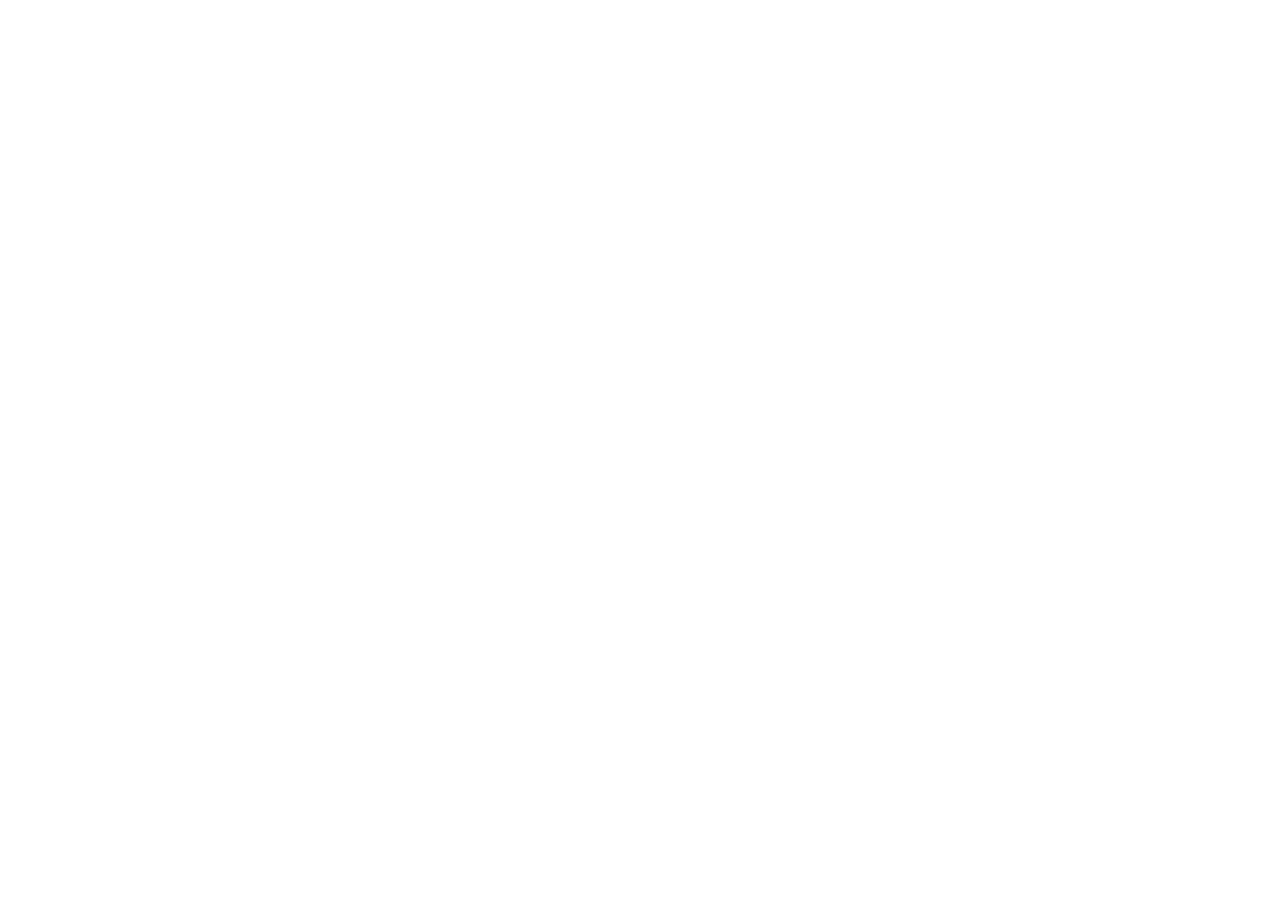
==== index.html @ a59c79bf "init" ====
<!DOCTYPE html>
<html>

<head>
    <meta charset="UTF-8">
    <meta content="IE=Edge" http-equiv="X-UA-Compatible">
    <meta name="description" content="A new Flutter project.">

    <!-- iOS meta tags & icons -->
    <meta name="apple-mobile-web-app-capable" content="yes">
    <meta name="apple-mobile-web-app-status-bar-style" content="black">
    <meta name="apple-mobile-web-app-title" content="portfolio_x">
    <link rel="apple-touch-icon" href="icons/Icon-192.png">

    <!-- Favicon -->
    <link rel="shortcut icon" type="image/png" href="favicon.ico" />

    <title>portfolio_x</title>
    <link rel="manifest" href="manifest.json">
</head>

<body>
    <!-- This script installs service_worker.js to provide PWA functionality to
       application. For more information, see:
       https://developers.google.com/web/fundamentals/primers/service-workers -->
    <script>
        if ('serviceWorker' in navigator) {
            window.addEventListener('load', function() {
                navigator.serviceWorker.register('flutter_service_worker.js');
            });
        }
    </script>
    <script src="main.dart.js" type="application/javascript"></script>
</body>

</html>
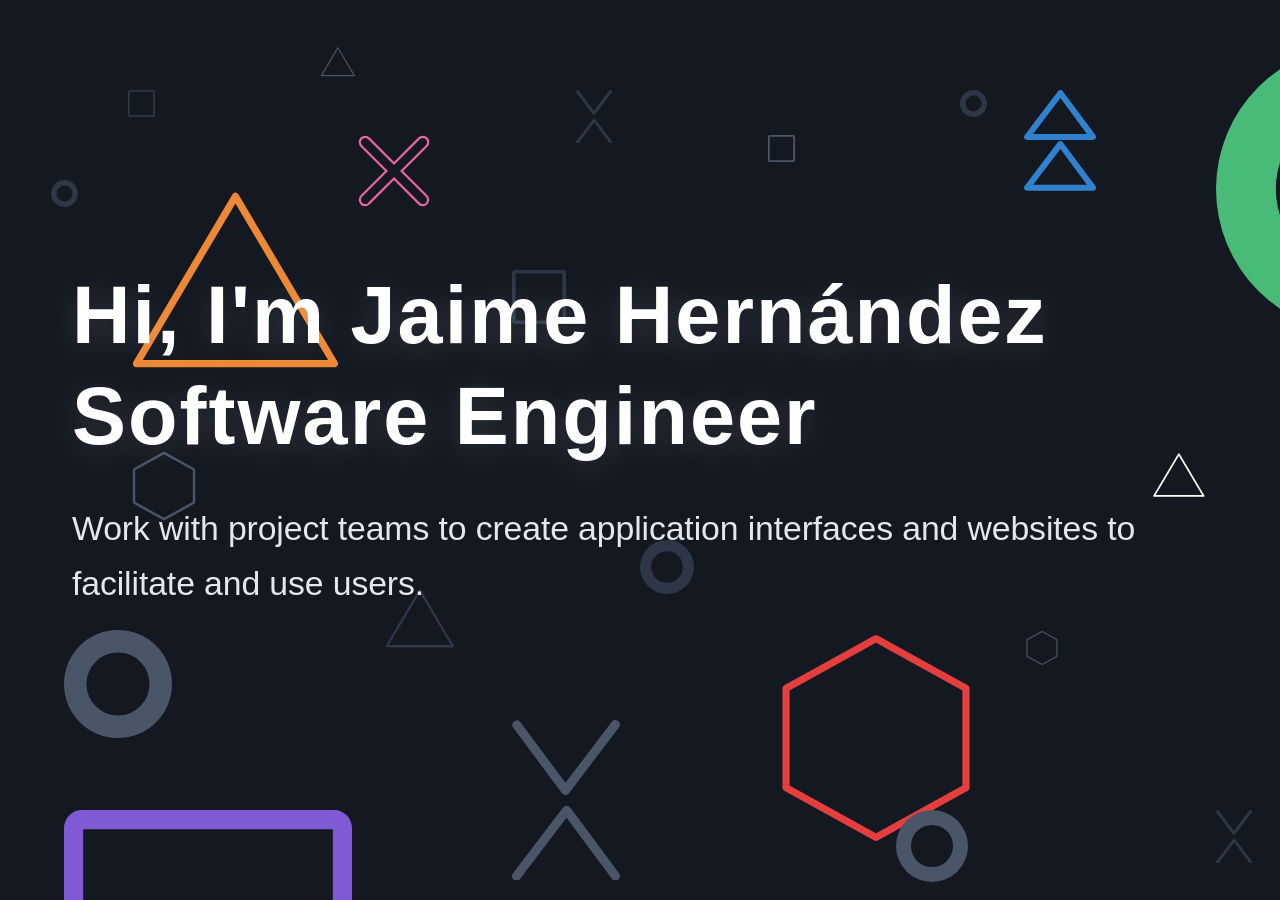
==== commit 575272f2: "cambio de portfolio a gatsby" ====
--- a/index.html
+++ b/index.html
@@ -1,36 +1,5 @@
-<!DOCTYPE html>
-<html>
-
-<head>
-    <meta charset="UTF-8">
-    <meta content="IE=Edge" http-equiv="X-UA-Compatible">
-    <meta name="description" content="A new Flutter project.">
-
-    <!-- iOS meta tags & icons -->
-    <meta name="apple-mobile-web-app-capable" content="yes">
-    <meta name="apple-mobile-web-app-status-bar-style" content="black">
-    <meta name="apple-mobile-web-app-title" content="portfolio_x">
-    <link rel="apple-touch-icon" href="icons/Icon-192.png">
-
-    <!-- Favicon -->
-    <link rel="shortcut icon" type="image/png" href="favicon.ico" />
-
-    <title>portfolio_x</title>
-    <link rel="manifest" href="manifest.json">
-</head>
-
-<body>
-    <!-- This script installs service_worker.js to provide PWA functionality to
-       application. For more information, see:
-       https://developers.google.com/web/fundamentals/primers/service-workers -->
-    <script>
-        if ('serviceWorker' in navigator) {
-            window.addEventListener('load', function() {
-                navigator.serviceWorker.register('flutter_service_worker.js');
-            });
-        }
-    </script>
-    <script src="main.dart.js" type="application/javascript"></script>
-</body>
-
-</html>+<!DOCTYPE html><html lang="en"><head><meta charSet="utf-8"/><meta http-equiv="x-ua-compatible" content="ie=edge"/><meta name="viewport" content="width=device-width, initial-scale=1, shrink-to-fit=no"/><meta name="generator" content="Gatsby 2.28.2"/><title data-react-helmet="true">My Portfolio</title><link data-react-helmet="true" rel="icon" type="image/png" sizes="32x32" href="/favicon-32x32.png"/><link data-react-helmet="true" rel="icon" type="image/png" sizes="16x16" href="/favicon-16x16.png"/><link data-react-helmet="true" rel="apple-touch-icon" sizes="180x180" href="/apple-touch-icon.png"/><meta data-react-helmet="true" name="description" content="Playful and Colorful One-Page portfolio featuring Parallax effects and animations"/><meta data-react-helmet="true" name="image" content="https://cara.lekoarts.de/banner.jpg"/><meta data-react-helmet="true" property="og:title" content="My Portfolio"/><meta data-react-helmet="true" property="og:url" content="https://cara.lekoarts.de"/><meta data-react-helmet="true" property="og:description" content="Playful and Colorful One-Page portfolio featuring Parallax effects and animations"/><meta data-react-helmet="true" property="og:image" content="https://cara.lekoarts.de/banner.jpg"/><meta data-react-helmet="true" property="og:type" content="website"/><meta data-react-helmet="true" property="og:image:alt" content="Playful and Colorful One-Page portfolio featuring Parallax effects and animations"/><meta data-react-helmet="true" name="twitter:card" content="summary_large_image"/><meta data-react-helmet="true" name="twitter:title" content="My Portfolio"/><meta data-react-helmet="true" name="twitter:url" content="https://cara.lekoarts.de"/><meta data-react-helmet="true" name="twitter:description" content="Playful and Colorful One-Page portfolio featuring Parallax effects and animations"/><meta data-react-helmet="true" name="twitter:image" content="https://cara.lekoarts.de/banner.jpg"/><meta data-react-helmet="true" name="twitter:image:alt" content="Playful and Colorful One-Page portfolio featuring Parallax effects and animations"/><meta data-react-helmet="true" name="twitter:creator" content="@lekoarts_de"/><meta data-react-helmet="true" name="gatsby-theme" content="@lekoarts/gatsby-theme-cara"/><link rel="manifest" href="/manifest.webmanifest" crossorigin="anonymous"/><meta name="theme-color" content="#f6ad55"/><link rel="apple-touch-icon" sizes="192x192" href="/android-chrome-192x192.png"/><link rel="apple-touch-icon" sizes="512x512" href="/android-chrome-512x512.png"/><link as="script" rel="preload" href="/webpack-runtime-96b3100fbe559f95553b.js"/><link as="script" rel="preload" href="/framework-06f646d936b841f99ebd.js"/><link as="script" rel="preload" href="/app-fcf9f30c5db906c65eaf.js"/><link as="script" rel="preload" href="/component---node-modules-lekoarts-gatsby-theme-cara-src-templates-cara-tsx-1dc8225db6b02e8718f2.js"/><link as="fetch" rel="preload" href="/page-data/index/page-data.json" crossorigin="anonymous"/><link as="fetch" rel="preload" href="/page-data/sq/d/318001574.json" crossorigin="anonymous"/><link as="fetch" rel="preload" href="/page-data/app-data.json" crossorigin="anonymous"/></head><body><script>(function() { try {
+  var mode = localStorage.getItem('theme-ui-color-mode');
+  if (!mode) return
+  document.body.classList.add('theme-ui-' + mode);
+} catch (e) {} })();</script><div id="___gatsby"><style data-emotion-css="7j32ix">body{--theme-ui-colors-transparent:var(--theme-ui-colors-transparent,transparent);--theme-ui-colors-black:var(--theme-ui-colors-black,#000);--theme-ui-colors-white:var(--theme-ui-colors-white,#fff);--theme-ui-colors-gray-0:var(--theme-ui-colors-gray-0,null);--theme-ui-colors-gray-1:var(--theme-ui-colors-gray-1,#f7fafc);--theme-ui-colors-gray-2:var(--theme-ui-colors-gray-2,#edf2f7);--theme-ui-colors-gray-3:var(--theme-ui-colors-gray-3,#e2e8f0);--theme-ui-colors-gray-4:var(--theme-ui-colors-gray-4,#cbd5e0);--theme-ui-colors-gray-5:var(--theme-ui-colors-gray-5,#a0aec0);--theme-ui-colors-gray-6:var(--theme-ui-colors-gray-6,#718096);--theme-ui-colors-gray-7:var(--theme-ui-colors-gray-7,#4a5568);--theme-ui-colors-gray-8:var(--theme-ui-colors-gray-8,#2d3748);--theme-ui-colors-gray-9:var(--theme-ui-colors-gray-9,#1a202c);--theme-ui-colors-red-0:var(--theme-ui-colors-red-0,null);--theme-ui-colors-red-1:var(--theme-ui-colors-red-1,#fff5f5);--theme-ui-colors-red-2:var(--theme-ui-colors-red-2,#fed7d7);--theme-ui-colors-red-3:var(--theme-ui-colors-red-3,#feb2b2);--theme-ui-colors-red-4:var(--theme-ui-colors-red-4,#fc8181);--theme-ui-colors-red-5:var(--theme-ui-colors-red-5,#f56565);--theme-ui-colors-red-6:var(--theme-ui-colors-red-6,#e53e3e);--theme-ui-colors-red-7:var(--theme-ui-colors-red-7,#c53030);--theme-ui-colors-red-8:var(--theme-ui-colors-red-8,#9b2c2c);--theme-ui-colors-red-9:var(--theme-ui-colors-red-9,#742a2a);--theme-ui-colors-orange-0:var(--theme-ui-colors-orange-0,null);--theme-ui-colors-orange-1:var(--theme-ui-colors-orange-1,#fffaf0);--theme-ui-colors-orange-2:var(--theme-ui-colors-orange-2,#feebc8);--theme-ui-colors-orange-3:var(--theme-ui-colors-orange-3,#fbd38d);--theme-ui-colors-orange-4:var(--theme-ui-colors-orange-4,#f6ad55);--theme-ui-colors-orange-5:var(--theme-ui-colors-orange-5,#ed8936);--theme-ui-colors-orange-6:var(--theme-ui-colors-orange-6,#dd6b20);--theme-ui-colors-orange-7:var(--theme-ui-colors-orange-7,#c05621);--theme-ui-colors-orange-8:var(--theme-ui-colors-orange-8,#9c4221);--theme-ui-colors-orange-9:var(--theme-ui-colors-orange-9,#7b341e);--theme-ui-colors-yellow-0:var(--theme-ui-colors-yellow-0,null);--theme-ui-colors-yellow-1:var(--theme-ui-colors-yellow-1,#fffff0);--theme-ui-colors-yellow-2:var(--theme-ui-colors-yellow-2,#fefcbf);--theme-ui-colors-yellow-3:var(--theme-ui-colors-yellow-3,#faf089);--theme-ui-colors-yellow-4:var(--theme-ui-colors-yellow-4,#f6e05e);--theme-ui-colors-yellow-5:var(--theme-ui-colors-yellow-5,#ecc94b);--theme-ui-colors-yellow-6:var(--theme-ui-colors-yellow-6,#d69e2e);--theme-ui-colors-yellow-7:var(--theme-ui-colors-yellow-7,#b7791f);--theme-ui-colors-yellow-8:var(--theme-ui-colors-yellow-8,#975a16);--theme-ui-colors-yellow-9:var(--theme-ui-colors-yellow-9,#744210);--theme-ui-colors-green-0:var(--theme-ui-colors-green-0,null);--theme-ui-colors-green-1:var(--theme-ui-colors-green-1,#f0fff4);--theme-ui-colors-green-2:var(--theme-ui-colors-green-2,#c6f6d5);--theme-ui-colors-green-3:var(--theme-ui-colors-green-3,#9ae6b4);--theme-ui-colors-green-4:var(--theme-ui-colors-green-4,#68d391);--theme-ui-colors-green-5:var(--theme-ui-colors-green-5,#48bb78);--theme-ui-colors-green-6:var(--theme-ui-colors-green-6,#38a169);--theme-ui-colors-green-7:var(--theme-ui-colors-green-7,#2f855a);--theme-ui-colors-green-8:var(--theme-ui-colors-green-8,#276749);--theme-ui-colors-green-9:var(--theme-ui-colors-green-9,#22543d);--theme-ui-colors-teal-0:var(--theme-ui-colors-teal-0,null);--theme-ui-colors-teal-1:var(--theme-ui-colors-teal-1,#e6fffa);--theme-ui-colors-teal-2:var(--theme-ui-colors-teal-2,#b2f5ea);--theme-ui-colors-teal-3:var(--theme-ui-colors-teal-3,#81e6d9);--theme-ui-colors-teal-4:var(--theme-ui-colors-teal-4,#4fd1c5);--theme-ui-colors-teal-5:var(--theme-ui-colors-teal-5,#38b2ac);--theme-ui-colors-teal-6:var(--theme-ui-colors-teal-6,#319795);--theme-ui-colors-teal-7:var(--theme-ui-colors-teal-7,#2c7a7b);--theme-ui-colors-teal-8:var(--theme-ui-colors-teal-8,#285e61);--theme-ui-colors-teal-9:var(--theme-ui-colors-teal-9,#234e52);--theme-ui-colors-blue-0:var(--theme-ui-colors-blue-0,null);--theme-ui-colors-blue-1:var(--theme-ui-colors-blue-1,#ebf8ff);--theme-ui-colors-blue-2:var(--theme-ui-colors-blue-2,#bee3f8);--theme-ui-colors-blue-3:var(--theme-ui-colors-blue-3,#90cdf4);--theme-ui-colors-blue-4:var(--theme-ui-colors-blue-4,#63b3ed);--theme-ui-colors-blue-5:var(--theme-ui-colors-blue-5,#4299e1);--theme-ui-colors-blue-6:var(--theme-ui-colors-blue-6,#3182ce);--theme-ui-colors-blue-7:var(--theme-ui-colors-blue-7,#2b6cb0);--theme-ui-colors-blue-8:var(--theme-ui-colors-blue-8,#2c5282);--theme-ui-colors-blue-9:var(--theme-ui-colors-blue-9,#2a4365);--theme-ui-colors-indigo-0:var(--theme-ui-colors-indigo-0,null);--theme-ui-colors-indigo-1:var(--theme-ui-colors-indigo-1,#ebf4ff);--theme-ui-colors-indigo-2:var(--theme-ui-colors-indigo-2,#c3dafe);--theme-ui-colors-indigo-3:var(--theme-ui-colors-indigo-3,#a3bffa);--theme-ui-colors-indigo-4:var(--theme-ui-colors-indigo-4,#7f9cf5);--theme-ui-colors-indigo-5:var(--theme-ui-colors-indigo-5,#667eea);--theme-ui-colors-indigo-6:var(--theme-ui-colors-indigo-6,#5a67d8);--theme-ui-colors-indigo-7:var(--theme-ui-colors-indigo-7,#4c51bf);--theme-ui-colors-indigo-8:var(--theme-ui-colors-indigo-8,#434190);--theme-ui-colors-indigo-9:var(--theme-ui-colors-indigo-9,#3c366b);--theme-ui-colors-purple-0:var(--theme-ui-colors-purple-0,null);--theme-ui-colors-purple-1:var(--theme-ui-colors-purple-1,#faf5ff);--theme-ui-colors-purple-2:var(--theme-ui-colors-purple-2,#e9d8fd);--theme-ui-colors-purple-3:var(--theme-ui-colors-purple-3,#d6bcfa);--theme-ui-colors-purple-4:var(--theme-ui-colors-purple-4,#b794f4);--theme-ui-colors-purple-5:var(--theme-ui-colors-purple-5,#9f7aea);--theme-ui-colors-purple-6:var(--theme-ui-colors-purple-6,#805ad5);--theme-ui-colors-purple-7:var(--theme-ui-colors-purple-7,#6b46c1);--theme-ui-colors-purple-8:var(--theme-ui-colors-purple-8,#553c9a);--theme-ui-colors-purple-9:var(--theme-ui-colors-purple-9,#44337a);--theme-ui-colors-pink-0:var(--theme-ui-colors-pink-0,null);--theme-ui-colors-pink-1:var(--theme-ui-colors-pink-1,#fff5f7);--theme-ui-colors-pink-2:var(--theme-ui-colors-pink-2,#fed7e2);--theme-ui-colors-pink-3:var(--theme-ui-colors-pink-3,#fbb6ce);--theme-ui-colors-pink-4:var(--theme-ui-colors-pink-4,#f687b3);--theme-ui-colors-pink-5:var(--theme-ui-colors-pink-5,#ed64a6);--theme-ui-colors-pink-6:var(--theme-ui-colors-pink-6,#d53f8c);--theme-ui-colors-pink-7:var(--theme-ui-colors-pink-7,#b83280);--theme-ui-colors-pink-8:var(--theme-ui-colors-pink-8,#97266d);--theme-ui-colors-pink-9:var(--theme-ui-colors-pink-9,#702459);--theme-ui-colors-grayDark:var(--theme-ui-colors-grayDark,#2d3748);--theme-ui-colors-text:var(--theme-ui-colors-text,#e2e8f0);--theme-ui-colors-background:var(--theme-ui-colors-background,#141821);--theme-ui-colors-primary:var(--theme-ui-colors-primary,#f6ad55);--theme-ui-colors-primaryHover:var(--theme-ui-colors-primaryHover,#2c5282);--theme-ui-colors-secondary:var(--theme-ui-colors-secondary,#5a67d8);--theme-ui-colors-muted:var(--theme-ui-colors-muted,#e2e8f0);--theme-ui-colors-success:var(--theme-ui-colors-success,#9ae6b4);--theme-ui-colors-info:var(--theme-ui-colors-info,#63b3ed);--theme-ui-colors-warning:var(--theme-ui-colors-warning,#faf089);--theme-ui-colors-danger:var(--theme-ui-colors-danger,#feb2b2);--theme-ui-colors-light:var(--theme-ui-colors-light,#f7fafc);--theme-ui-colors-dark:var(--theme-ui-colors-dark,#2d3748);--theme-ui-colors-textMuted:var(--theme-ui-colors-textMuted,#a0aec0);--theme-ui-colors-heading:var(--theme-ui-colors-heading,#fff);--theme-ui-colors-divider:var(--theme-ui-colors-divider,#2d3748);--theme-ui-colors-icon_brightest:var(--theme-ui-colors-icon_brightest,#fff);--theme-ui-colors-icon_darker:var(--theme-ui-colors-icon_darker,#4a5568);--theme-ui-colors-icon_darkest:var(--theme-ui-colors-icon_darkest,#2d3748);--theme-ui-colors-icon_red:var(--theme-ui-colors-icon_red,#e53e3e);--theme-ui-colors-icon_blue:var(--theme-ui-colors-icon_blue,#3182ce);--theme-ui-colors-icon_orange:var(--theme-ui-colors-icon_orange,#ed8936);--theme-ui-colors-icon_yellow:var(--theme-ui-colors-icon_yellow,#ecc94b);--theme-ui-colors-icon_pink:var(--theme-ui-colors-icon_pink,#ed64a6);--theme-ui-colors-icon_purple:var(--theme-ui-colors-icon_purple,#805ad5);--theme-ui-colors-icon_green:var(--theme-ui-colors-icon_green,#48bb78);color:var(--theme-ui-colors-text,#e2e8f0);background-color:var(--theme-ui-colors-background,#141821);}body.theme-ui-light{--theme-ui-colors-text:var(--theme-ui-colors-modes-light-text,#2d3748);--theme-ui-colors-heading:var(--theme-ui-colors-modes-light-heading,#000);--theme-ui-colors-primary:var(--theme-ui-colors-modes-light-primary,#c05621);--theme-ui-colors-background:var(--theme-ui-colors-modes-light-background,#f7fafc);--theme-ui-colors-divider:var(--theme-ui-colors-modes-light-divider,#edf2f7);--theme-ui-colors-textMuted:var(--theme-ui-colors-modes-light-textMuted,#718096);--theme-ui-colors-icon_brightest:var(--theme-ui-colors-modes-light-icon_brightest,#edf2f7);--theme-ui-colors-icon_darker:var(--theme-ui-colors-modes-light-icon_darker,#cbd5e0);--theme-ui-colors-icon_darkest:var(--theme-ui-colors-modes-light-icon_darkest,#718096);}</style><style data-emotion-css="xopoh3">*{box-sizing:border-box;}body{margin:0;font-family:-apple-system,BlinkMacSystemFont,"Segoe UI",Roboto,"Helvetica Neue",Arial,"Noto Sans",sans-serif,"Apple Color Emoji","Segoe UI Emoji","Segoe UI Symbol","Noto Color Emoji";line-height:1.625;font-weight:400;padding:0;box-sizing:border-box;text-rendering:optimizeLegibility;-webkit-font-smoothing:antialiased;-moz-osx-font-smoothing:grayscale;color:var(--theme-ui-colors-text,#e2e8f0);background-color:var(--theme-ui-colors-background,#141821);}body a{color:var(--theme-ui-colors-primary,#f6ad55);-webkit-text-decoration:none;text-decoration:none;-webkit-transition:all 0.3s ease-in-out;transition:all 0.3s ease-in-out;}body a:hover{color:var(--theme-ui-colors-primary,#f6ad55);-webkit-text-decoration:none;text-decoration:none;}</style><div style="outline:none" tabindex="-1" id="gatsby-focus-wrapper"><style data-emotion-css="519kn6">*{box-sizing:inherit;}*:before{box-sizing:inherit;}*:after{box-sizing:inherit;}html{font-size:18px;-webkit-text-size-adjust:100%;}img{border-style:none;}pre{font-family:monospace;font-size:1em;}[hidden]{display:none;}::selection{background-color:var(--theme-ui-colors-primary,#f6ad55);color:var(--theme-ui-colors-background,#141821);}</style><main class=""><div style="position:absolute;width:100%;height:100%;overflow:scroll;overflow-y:scroll;overflow-x:hidden;-webkit-overflow-scrolling:touch;-webkit-transform:translate(0px,0px);-ms-transform:translate(0px,0px);transform:translate3d(0px,0px,0px)"></div></main></div><div id="gatsby-announcer" style="position:absolute;top:0;width:1px;height:1px;padding:0;overflow:hidden;clip:rect(0, 0, 0, 0);white-space:nowrap;border:0" aria-live="assertive" aria-atomic="true"></div></div><script id="gatsby-script-loader">/*<![CDATA[*/window.pagePath="/";/*]]>*/</script><script id="gatsby-chunk-mapping">/*<![CDATA[*/window.___chunkMapping={"polyfill":["/polyfill-92b076c0eec7a7a7a6c5.js"],"app":["/app-fcf9f30c5db906c65eaf.js"],"component---cache-caches-gatsby-plugin-offline-app-shell-js":["/component---cache-caches-gatsby-plugin-offline-app-shell-js-19245c8506e49b502b12.js"],"component---node-modules-lekoarts-gatsby-theme-cara-src-templates-cara-tsx":["/component---node-modules-lekoarts-gatsby-theme-cara-src-templates-cara-tsx-1dc8225db6b02e8718f2.js"]};/*]]>*/</script><script src="/polyfill-92b076c0eec7a7a7a6c5.js" nomodule=""></script><script src="/component---node-modules-lekoarts-gatsby-theme-cara-src-templates-cara-tsx-1dc8225db6b02e8718f2.js" async=""></script><script src="/app-fcf9f30c5db906c65eaf.js" async=""></script><script src="/framework-06f646d936b841f99ebd.js" async=""></script><script src="/webpack-runtime-96b3100fbe559f95553b.js" async=""></script></body></html>
